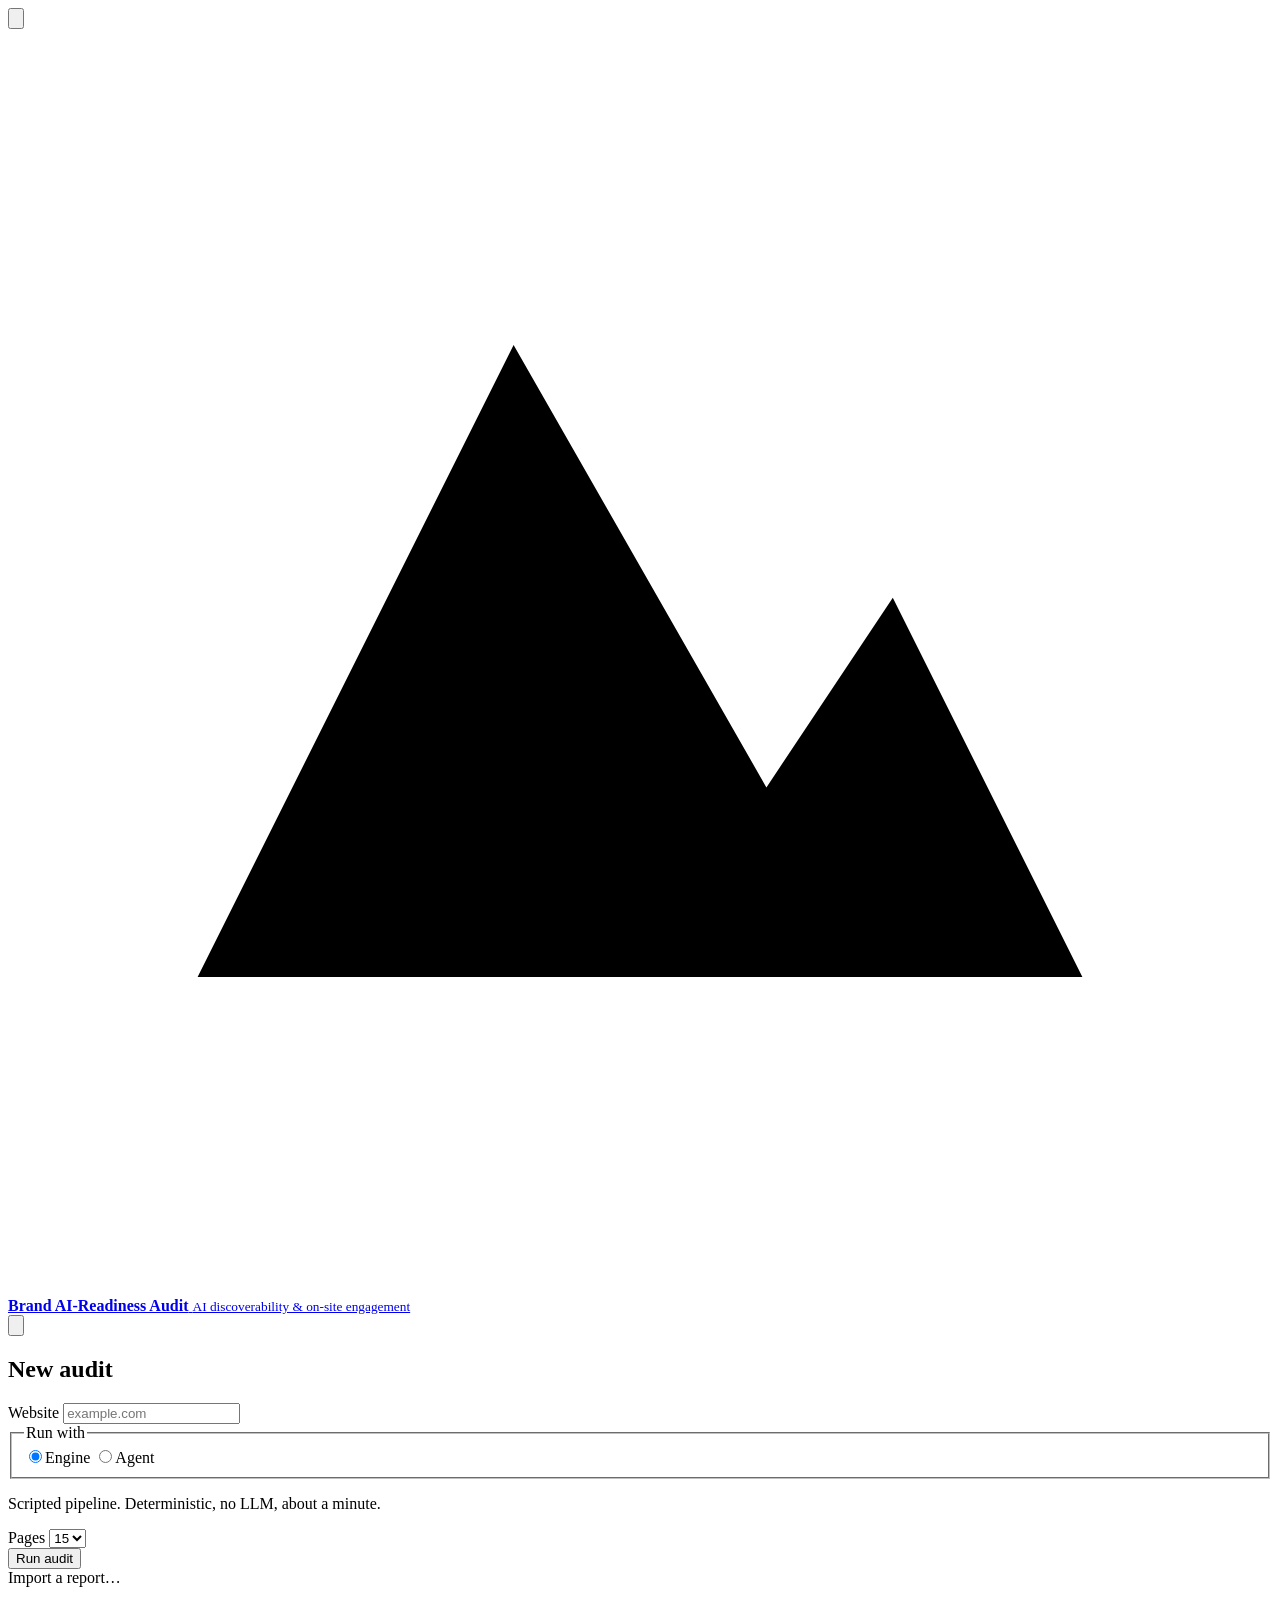
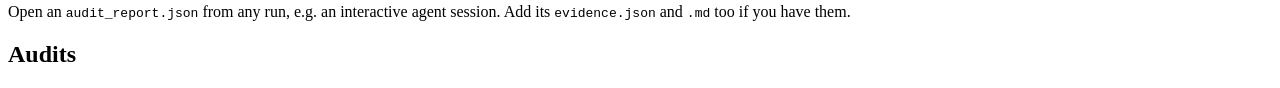
==== gui/static/index.html @ 29df9632 "Add a local web GUI and a full project README The root README now carries the whole project rather t" ====
<!doctype html>
<html lang="en">
<head>
<meta charset="utf-8">
<meta name="viewport" content="width=device-width, initial-scale=1">
<title>Brand AI-Readiness Audit</title>
<link rel="icon" href="data:image/svg+xml,%3Csvg xmlns='http://www.w3.org/2000/svg' viewBox='0 0 32 32'%3E%3Crect width='32' height='32' rx='8' fill='%232a78d6'/%3E%3Cpath d='M9 21l5-10 4 7 2-3 3 6' stroke='white' stroke-width='2.4' fill='none' stroke-linecap='round' stroke-linejoin='round'/%3E%3C/svg%3E">
<link rel="stylesheet" href="/static/app.css">
</head>
<body>
<header class="topbar">
  <button class="icon-btn only-narrow" id="nav-toggle" aria-label="Show audits" aria-expanded="false">
    <svg viewBox="0 0 24 24" aria-hidden="true"><path d="M4 7h16M4 12h16M4 17h16"/></svg>
  </button>
  <a class="brand" href="#/" aria-label="Home">
    <span class="brand-mark" aria-hidden="true">
      <svg viewBox="6 6 20 20"><path d="M9 21l5-10 4 7 2-3 3 6"/></svg>
    </span>
    <span class="brand-text">
      <strong>Brand AI-Readiness Audit</strong>
      <small>AI discoverability &amp; on-site engagement</small>
    </span>
  </a>
  <div class="topbar-right">
    <span class="engine-badge" id="engine-badge" hidden></span>
    <button class="icon-btn" id="theme-toggle" aria-label="Toggle dark mode" title="Toggle dark mode">
      <svg viewBox="0 0 24 24" aria-hidden="true"><path d="M20 14.5A8 8 0 0 1 9.5 4a8 8 0 1 0 10.5 10.5z"/></svg>
    </button>
  </div>
</header>

<div class="layout">
  <aside class="sidebar" id="sidebar">
    <form class="card new-audit" id="new-audit" autocomplete="off">
      <h2 class="card-title">New audit</h2>
      <label class="field">
        <span>Website</span>
        <input id="url-input" name="url" type="text" inputmode="url" placeholder="example.com" required spellcheck="false">
      </label>
      <fieldset class="segmented" id="mode-picker">
        <legend>Run with</legend>
        <div class="seg-track">
          <label><input type="radio" name="mode" value="engine" checked><span>Engine</span></label>
          <label id="agent-option"><input type="radio" name="mode" value="agent"><span>Agent</span></label>
        </div>
      </fieldset>
      <p class="hint" id="mode-hint">Scripted pipeline. Deterministic, no LLM, about a minute.</p>
      <div class="row-2">
        <label class="field">
          <span>Pages</span>
          <select id="pages-input" name="max_pages">
            <option value="5">5</option>
            <option value="10">10</option>
            <option value="15" selected>15</option>
          </select>
        </label>
        <label class="field" id="model-field" hidden>
          <span>Model</span>
          <input id="model-input" name="model" type="text" spellcheck="false">
        </label>
      </div>
      <button class="btn primary block" type="submit" id="run-btn">Run audit</button>
      <p class="form-error" id="form-error" role="alert" hidden></p>
    </form>

    <div class="card import-card">
      <label class="btn ghost block" for="import-input">Import a report&hellip;</label>
      <input type="file" id="import-input" accept=".json,.md" multiple hidden>
      <p class="hint">Open an <code>audit_report.json</code> from any run, e.g. an interactive agent session. Add its <code>evidence.json</code> and <code>.md</code> too if you have them.</p>
    </div>

    <section class="history">
      <div class="history-head">
        <h2 class="card-title">Audits</h2>
        <span class="muted" id="history-count"></span>
      </div>
      <ul class="history-list" id="history-list"></ul>
    </section>
  </aside>

  <main class="main" id="main" tabindex="-1"></main>
</div>

<div class="toast" id="toast" role="status" hidden></div>

<template id="tpl-empty">
  <section class="empty">
    <h1>Why don&rsquo;t AI assistants cite this brand?</h1>
    <p class="lede">Point the audit at any website. It crawls once, runs six evidence-backed checks in order, argues with its own findings, and returns a prioritized list of fixes. Read-only: it never changes the site.</p>
    <ol class="chain" id="chain"></ol>
    <p class="muted small">Enter a website on the left to start, or import a report you already have.</p>
  </section>
</template>

<script src="/static/app.js"></script>
</body>
</html>
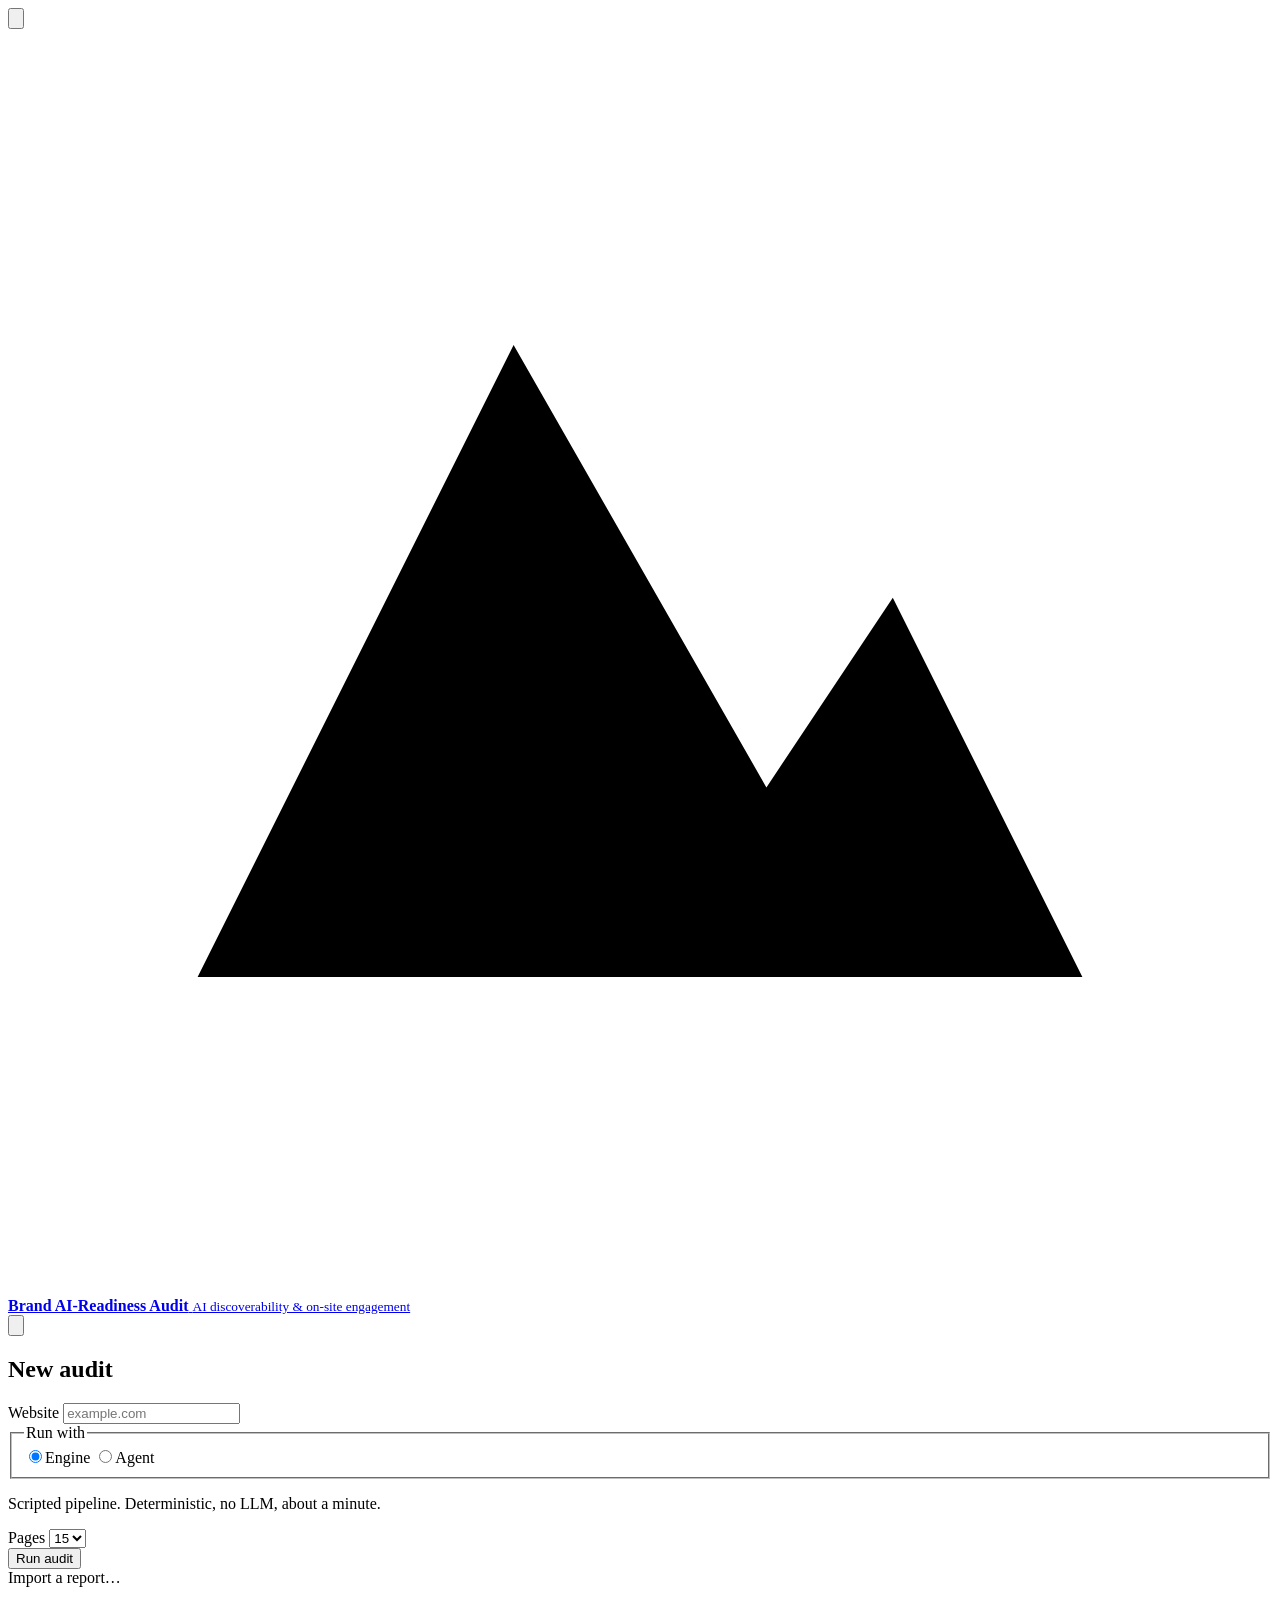
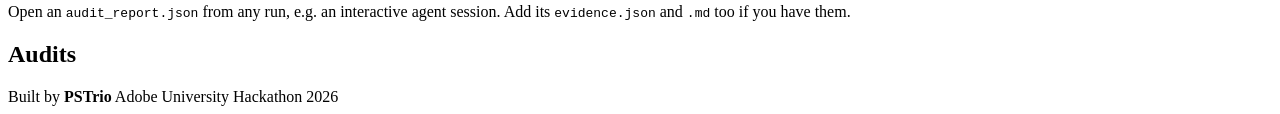
==== commit 56c23af3: "Restyle the GUI, add --open, and write the PSTrio video script The GUI gets a new visual system: a l" ====
--- a/gui/static/index.html
+++ b/gui/static/index.html
@@ -76,6 +76,10 @@
       </div>
       <ul class="history-list" id="history-list"></ul>
     </section>
+    <footer class="credit">
+      <span>Built by <strong>PSTrio</strong></span>
+      <span>Adobe University Hackathon 2026</span>
+    </footer>
   </aside>
 
   <main class="main" id="main" tabindex="-1"></main>
@@ -84,11 +88,38 @@
 <div class="toast" id="toast" role="status" hidden></div>
 
 <template id="tpl-empty">
-  <section class="empty">
-    <h1>Why don&rsquo;t AI assistants cite this brand?</h1>
-    <p class="lede">Point the audit at any website. It crawls once, runs six evidence-backed checks in order, argues with its own findings, and returns a prioritized list of fixes. Read-only: it never changes the site.</p>
-    <ol class="chain" id="chain"></ol>
-    <p class="muted small">Enter a website on the left to start, or import a report you already have.</p>
+  <section class="landing">
+    <div class="landing-hero">
+      <span class="eyebrow"><span class="pulse-dot" aria-hidden="true"></span>AI discoverability &middot; on-site engagement</span>
+      <h1>Why don&rsquo;t AI assistants <span class="grad">cite this brand?</span></h1>
+      <p class="lede">Point the audit at any website. It crawls once, runs six evidence-backed checks in order, argues with its own findings, and hands back a prioritized list of fixes. Read-only: it never changes the site.</p>
+      <form class="hero-form" id="hero-form" autocomplete="off">
+        <span class="hero-icon" aria-hidden="true"><svg viewBox="0 0 24 24"><circle cx="12" cy="12" r="9"/><path d="M3 12h18M12 3a14 14 0 0 1 0 18M12 3a14 14 0 0 0 0 18"/></svg></span>
+        <input id="hero-url" type="text" inputmode="url" placeholder="Enter a website, e.g. sqlite.org" aria-label="Website to audit" spellcheck="false" required>
+        <div class="hero-mode" role="radiogroup" aria-label="Run with">
+          <label><input type="radio" name="hero-mode" value="engine" checked><span>Engine</span></label>
+          <label id="hero-agent-option"><input type="radio" name="hero-mode" value="agent"><span>Agent</span></label>
+        </div>
+        <button class="btn primary" type="submit" id="hero-run">Run audit
+          <svg viewBox="0 0 24 24" aria-hidden="true"><path d="M5 12h14M13 6l6 6-6 6"/></svg></button>
+      </form>
+      <p class="form-error" id="hero-error" role="alert" hidden></p>
+      <p class="hero-foot" id="hero-foot"></p>
+    </div>
+
+    <div class="flow-wrap">
+      <div class="section-kicker">How a brand gets cited, in order</div>
+      <ol class="flow" id="chain"></ol>
+    </div>
+
+    <div class="features">
+      <div class="feature"><span class="f-ic" aria-hidden="true"><svg viewBox="0 0 24 24"><path d="M4 19V5M4 19h16M8 15l3-4 3 2 5-6"/></svg></span>
+        <h3>Evidence-calibrated</h3><p>Every check traces to a measured study, and every finding says how strong its evidence is.</p></div>
+      <div class="feature"><span class="f-ic" aria-hidden="true"><svg viewBox="0 0 24 24"><path d="M12 3l8 3v6c0 5-3.5 8-8 9-4.5-1-8-4-8-9V6z"/><path d="M8.5 12l2.5 2.5 4.5-5"/></svg></span>
+        <h3>Argues with itself</h3><p>A critic drops, merges and recalibrates findings before they ship, and publishes what it removed.</p></div>
+      <div class="feature"><span class="f-ic" aria-hidden="true"><svg viewBox="0 0 24 24"><path d="M4 6h16M4 12h10M4 18h6"/></svg></span>
+        <h3>Prioritized fixes</h3><p>Each fix states its mechanism, and the roadmap orders them by impact against effort.</p></div>
+    </div>
   </section>
 </template>
 
